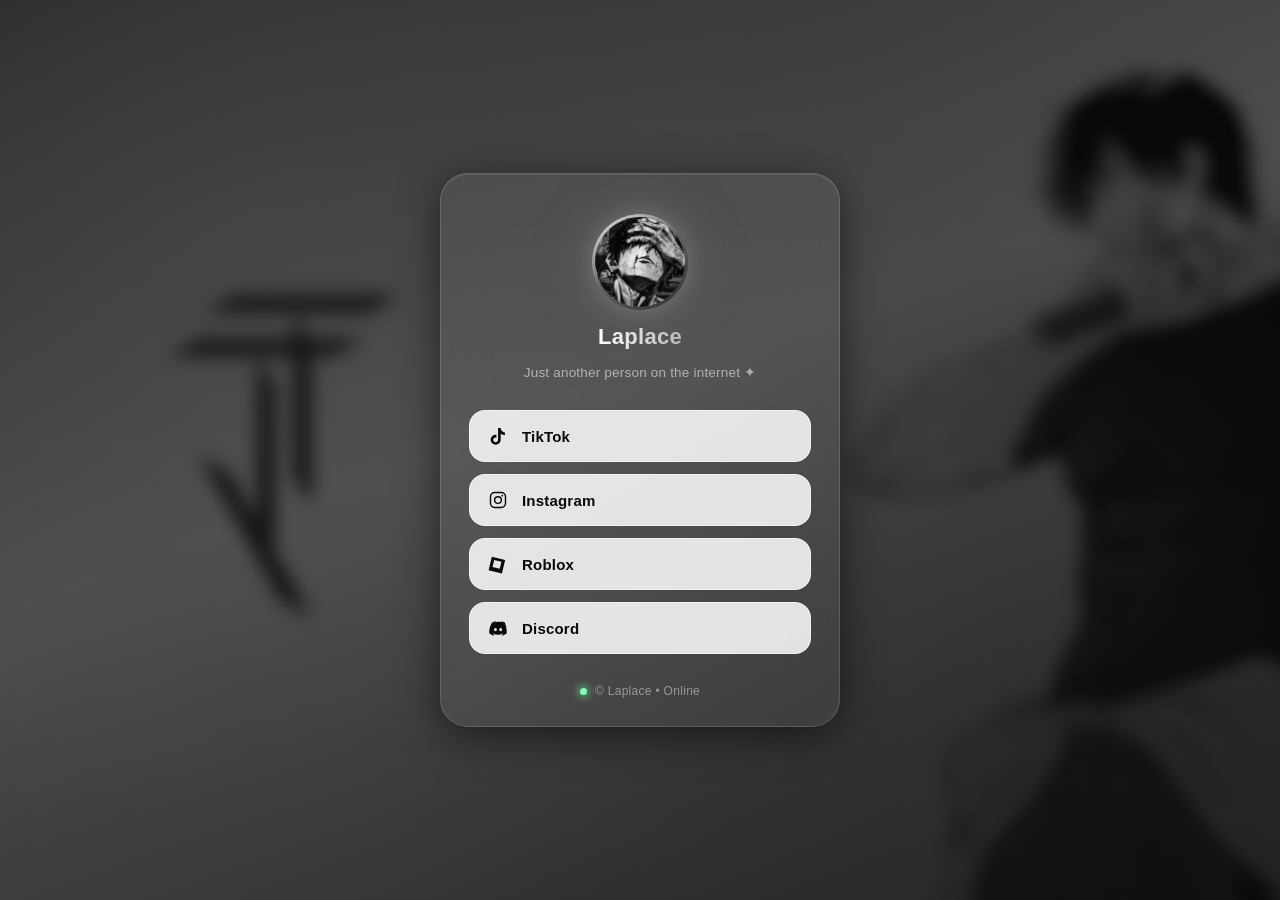
==== index-standalone.html @ 18fcc11a "Add files via upload" ====
<!DOCTYPE html>
<html lang="en">
<head>
<meta charset="UTF-8">
<meta name="viewport" content="width=device-width, initial-scale=1.0">
<title>Laplace | Links</title>
<style>
* { margin: 0; padding: 0; box-sizing: border-box; }
html, body { height: 100%; }
body {
  font-family: -apple-system, BlinkMacSystemFont, "Segoe UI", Inter, Roboto, "Helvetica Neue", Arial, sans-serif;
  color: #f2f2f2;
  overflow-x: hidden;
  display: flex;
  align-items: center;
  justify-content: center;
  min-height: 100vh;
  padding: 24px;
  position: relative;
  background: #0a0a0a;
}
.bg {
  position: fixed;
  inset: -8%;
  z-index: -3;
  background-image: url("[data-uri]");
  background-size: cover;
  background-position: center 30%;
  background-repeat: no-repeat;
  filter: blur(9px) grayscale(0.55) brightness(0.55) contrast(1.05);
  animation: gradientZoom 22s ease-in-out infinite;
}
.tint {
  position: fixed;
  inset: 0;
  z-index: -2;
  background:
    radial-gradient(circle at 20% 25%, rgba(90, 90, 90, 0.25), transparent 50%),
    radial-gradient(circle at 80% 75%, rgba(40, 40, 40, 0.3), transparent 55%),
    linear-gradient(160deg, rgba(5, 5, 5, 0.72) 0%, rgba(15, 15, 15, 0.5) 45%, rgba(5, 5, 5, 0.78) 100%);
}
@keyframes gradientZoom { 0%{transform:scale(1.05);} 50%{transform:scale(1.16);} 100%{transform:scale(1.05);} }
.card {
  width: 100%;
  max-width: 400px;
  background: rgba(255, 255, 255, 0.06);
  border: 1px solid rgba(255, 255, 255, 0.14);
  border-radius: 28px;
  backdrop-filter: blur(24px) saturate(140%);
  -webkit-backdrop-filter: blur(24px) saturate(140%);
  box-shadow: 0 8px 40px rgba(0,0,0,0.55), inset 0 1px 0 rgba(255,255,255,0.08);
  padding: 40px 28px 28px;
  display: flex;
  flex-direction: column;
  align-items: center;
  gap: 30px;
  opacity: 0;
  transform: translateY(28px);
  animation: cardIn 0.9s cubic-bezier(0.22,1,0.36,1) 0.15s forwards;
}
@keyframes cardIn { to { opacity: 1; transform: translateY(0); } }
.profile { display: flex; flex-direction: column; align-items: center; gap: 14px; text-align: center; }
.avatar-ring {
  width: 96px; height: 96px; border-radius: 50%; padding: 3px;
  background: linear-gradient(145deg, #ffffff, #4a4a4a, #0a0a0a);
  animation: floaty 5s ease-in-out infinite;
}
@keyframes floaty { 0%,100%{transform:translateY(0);} 50%{transform:translateY(-6px);} }
.avatar {
  width: 100%; height: 100%; border-radius: 50%;
  background-image: url("[data-uri]");
  background-size: cover;
  background-position: center 30%;
  box-shadow: 0 0 0 1px rgba(255,255,255,0.08) inset, 0 0 25px 4px rgba(255,255,255,0.18), 0 0 55px 10px rgba(120,120,120,0.25);
  animation: glowPulse 4s ease-in-out infinite;
}
@keyframes glowPulse {
  0%,100% { box-shadow: 0 0 0 1px rgba(255,255,255,0.08) inset, 0 0 25px 4px rgba(255,255,255,0.18), 0 0 55px 10px rgba(120,120,120,0.25); }
  50% { box-shadow: 0 0 0 1px rgba(255,255,255,0.1) inset, 0 0 34px 8px rgba(255,255,255,0.28), 0 0 70px 16px rgba(150,150,150,0.32); }
}
.username {
  font-size: 22px; font-weight: 700; letter-spacing: 0.3px;
  background: linear-gradient(90deg, #ffffff, #b8b8b8);
  -webkit-background-clip: text; background-clip: text; color: transparent;
}
.tagline { font-size: 13.5px; color: rgba(255,255,255,0.55); font-weight: 400; letter-spacing: 0.2px; }
.links { width: 100%; display: flex; flex-direction: column; gap: 12px; }
.link-btn {
  position: relative; display: flex; align-items: center; gap: 14px;
  width: 100%; padding: 15px 18px; border-radius: 16px; text-decoration: none;
  color: #0a0a0a; background: rgba(255,255,255,0.85); border: 1px solid rgba(255,255,255,0.5);
  font-weight: 600; font-size: 15px; letter-spacing: 0.2px; cursor: pointer; overflow: hidden;
  transition: transform 0.35s cubic-bezier(0.22,1,0.36,1), background-color 0.35s ease, color 0.35s ease, box-shadow 0.35s ease, border-color 0.35s ease;
  opacity: 0; transform: translateY(16px); animation: linkIn 0.6s ease forwards;
}
.links .link-btn:nth-child(1){animation-delay:0.35s;}
.links .link-btn:nth-child(2){animation-delay:0.45s;}
.links .link-btn:nth-child(3){animation-delay:0.55s;}
.links .link-btn:nth-child(4){animation-delay:0.65s;}
@keyframes linkIn { to { opacity: 1; transform: translateY(0); } }
.link-btn .icon { width: 20px; height: 20px; flex-shrink: 0; display: flex; align-items: center; justify-content: center; }
.link-btn .icon svg { width: 100%; height: 100%; }
.link-btn .label { flex: 1; }
.link-btn .arrow { opacity: 0; transform: translate(-4px, 4px); transition: opacity 0.3s ease, transform 0.3s ease; font-size: 14px; }
.link-btn:hover, .link-btn:focus-visible {
  background: #0a0a0a; color: #ffffff; border-color: rgba(255,255,255,0.18);
  transform: translateY(-4px); box-shadow: 0 14px 30px rgba(0,0,0,0.45), 0 0 0 1px rgba(255,255,255,0.06);
}
.link-btn:hover .arrow, .link-btn:focus-visible .arrow { opacity: 0.7; transform: translate(0,0); }
.link-btn:active { transform: translateY(-1px) scale(0.98); }
.footer { display: flex; align-items: center; gap: 8px; font-size: 12px; color: rgba(255,255,255,0.45); letter-spacing: 0.3px; }
.dot { width: 7px; height: 7px; border-radius: 50%; background: #7dffb0; box-shadow: 0 0 8px 2px rgba(125,255,176,0.6); animation: blink 2.4s ease-in-out infinite; }
@keyframes blink { 0%,100%{opacity:1;} 50%{opacity:0.4;} }
@media (max-width: 420px) {
  .card { padding: 34px 20px 22px; border-radius: 22px; }
  .avatar-ring { width: 84px; height: 84px; }
  .avatar { font-size: 34px; }
  .username { font-size: 20px; }
  .link-btn { padding: 14px 16px; font-size: 14px; }
}
@media (prefers-reduced-motion: reduce) {
  .bg, .avatar-ring, .avatar, .card, .link-btn, .dot { animation: none !important; }
  .card, .link-btn { opacity: 1 !important; transform: none !important; }
}
</style>
</head>
<body>

  <div class="bg"></div>
  <div class="tint"></div>

  <main class="card">
    <div class="profile">
      <div class="avatar-ring">
        <div class="avatar"></div>
      </div>
      <h1 class="username">Laplace</h1>
      <p class="tagline">Just another person on the internet ✦</p>
    </div>

    <nav class="links">
      <a class="link-btn" href="https://www.tiktok.com/@l2place" target="_blank" rel="noopener noreferrer">
        <span class="icon"><svg viewBox="0 0 24 24" fill="currentColor"><path d="M16.6 5.82c-.9-.98-1.4-2.25-1.4-3.57h-3.1v14.3c0 1.6-1.3 2.9-2.9 2.9-1.6 0-2.9-1.3-2.9-2.9 0-1.6 1.3-2.9 2.9-2.9.3 0 .58.04.86.13v-3.16a6.03 6.03 0 0 0-.86-.06 6.02 6.02 0 1 0 6.02 6.02V9.4a8.72 8.72 0 0 0 5.08 1.62V7.9a5.32 5.32 0 0 1-3.7-2.08z"/></svg></span>
        <span class="label">TikTok</span>
        <span class="arrow">↗</span>
      </a>
      <a class="link-btn" href="https://www.instagram.com/l2place/" target="_blank" rel="noopener noreferrer">
        <span class="icon"><svg viewBox="0 0 24 24" fill="none" stroke="currentColor" stroke-width="1.7"><rect x="3" y="3" width="18" height="18" rx="5"/><circle cx="12" cy="12" r="4"/><circle cx="17.2" cy="6.8" r="1.1" fill="currentColor" stroke="none"/></svg></span>
        <span class="label">Instagram</span>
        <span class="arrow">↗</span>
      </a>
      <a class="link-btn" href="https://www.roblox.com/users/5163942492/profile" target="_blank" rel="noopener noreferrer">
        <span class="icon"><svg viewBox="0 0 24 24" fill="currentColor"><path d="M4.6 3.4 20.6 7.3l-3.9 16-16-3.9 3.9-16zm2.9 3.7-2.1 8.6 8.6 2.1 2.1-8.6-8.6-2.1z"/></svg></span>
        <span class="label">Roblox</span>
        <span class="arrow">↗</span>
      </a>
      <a class="link-btn" href="https://discord.com/users/567998036010336267" target="_blank" rel="noopener noreferrer">
        <span class="icon"><svg viewBox="0 0 24 24" fill="currentColor"><path d="M20.3 5.4A17.5 17.5 0 0 0 15.9 4l-.3.6a13 13 0 0 1 3.7 1.4 15.3 15.3 0 0 0-13.4 0A13 13 0 0 1 9.6 4.6L9.3 4a17.5 17.5 0 0 0-4.4 1.4C2 9.9 1.3 14.3 1.6 18.6a17.7 17.7 0 0 0 5.3 2.7l.8-1.3a11.3 11.3 0 0 1-1.9-.9l.5-.4a12.7 12.7 0 0 0 11.4 0l.5.4c-.6.4-1.2.6-1.9.9l.8 1.3a17.6 17.6 0 0 0 5.3-2.7c.4-5-.9-9.3-2.1-13.2zM8.9 15.9c-1 0-1.8-.9-1.8-2s.8-2 1.8-2 1.8.9 1.8 2-.8 2-1.8 2zm6.3 0c-1 0-1.8-.9-1.8-2s.8-2 1.8-2 1.8.9 1.8 2-.8 2-1.8 2z"/></svg></span>
        <span class="label">Discord</span>
        <span class="arrow">↗</span>
      </a>
    </nav>

    <footer class="footer">
      <span class="dot"></span>
      © Laplace • Online
    </footer>
  </main>

</body>
</html>
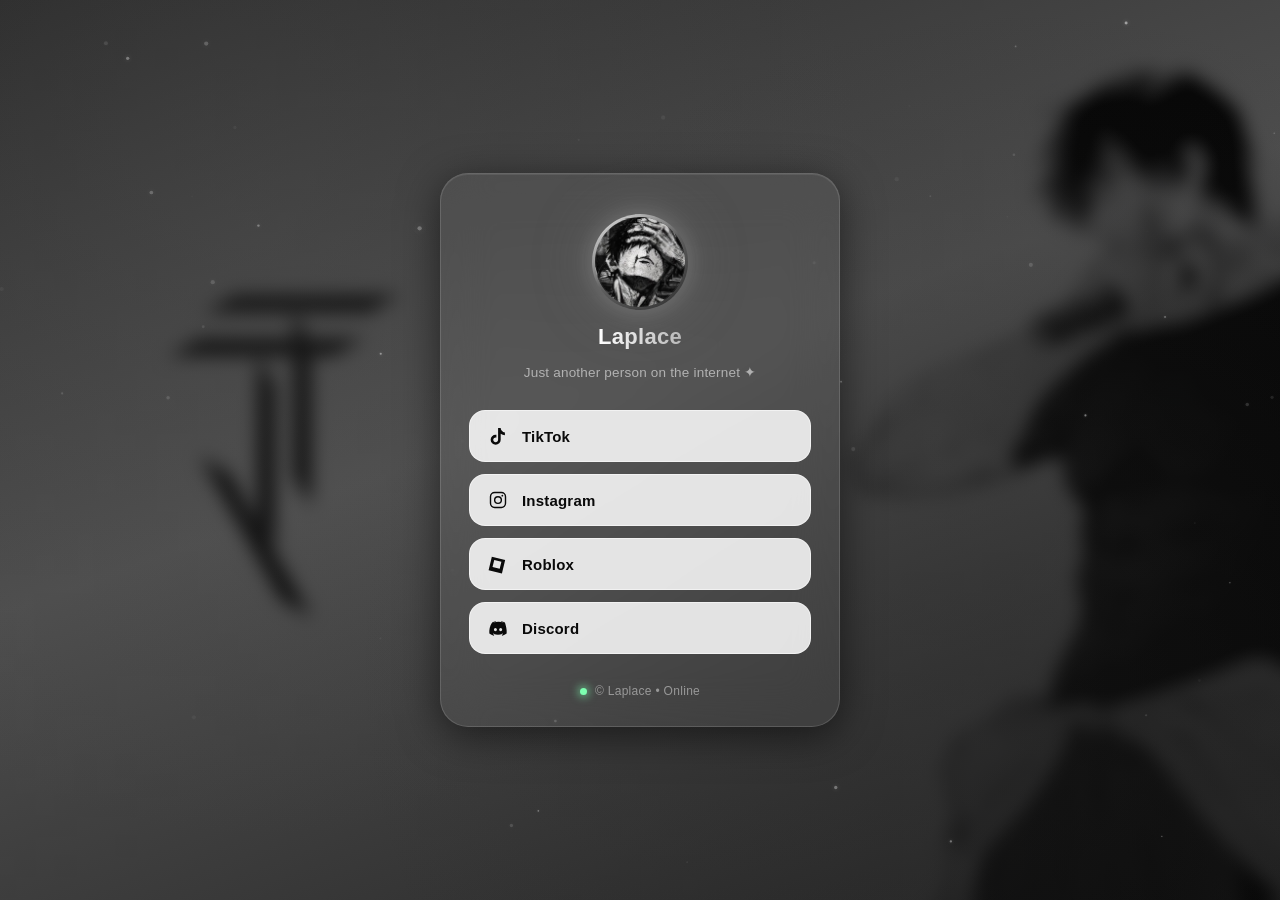
==== commit 6d7f0dc8: "Add files via upload" ====
--- a/index-standalone.html
+++ b/index-standalone.html
@@ -92,7 +92,20 @@
   font-weight: 600; font-size: 15px; letter-spacing: 0.2px; cursor: pointer; overflow: hidden;
   transition: transform 0.35s cubic-bezier(0.22,1,0.36,1), background-color 0.35s ease, color 0.35s ease, box-shadow 0.35s ease, border-color 0.35s ease;
   opacity: 0; transform: translateY(16px); animation: linkIn 0.6s ease forwards;
-}
+  will-change: transform;
+}
+.link-btn::before {
+  content: "";
+  position: absolute;
+  inset: 0;
+  background: radial-gradient(circle at var(--mx, 50%) var(--my, 50%), rgba(255,255,255,0.4), transparent 60%);
+  opacity: 0;
+  transition: opacity 0.35s ease;
+  pointer-events: none;
+  mix-blend-mode: overlay;
+}
+.link-btn:hover::before, .link-btn:focus-visible::before { opacity: 1; }
+.link-btn .icon, .link-btn .label, .link-btn .arrow { position: relative; z-index: 1; }
 .links .link-btn:nth-child(1){animation-delay:0.35s;}
 .links .link-btn:nth-child(2){animation-delay:0.45s;}
 .links .link-btn:nth-child(3){animation-delay:0.55s;}
@@ -121,13 +134,14 @@
 @media (prefers-reduced-motion: reduce) {
   .bg, .avatar-ring, .avatar, .card, .link-btn, .dot { animation: none !important; }
   .card, .link-btn { opacity: 1 !important; transform: none !important; }
-}
+}#particles { position: fixed; inset: 0; z-index: -1; pointer-events: none; }
 </style>
 </head>
 <body>
 
   <div class="bg"></div>
   <div class="tint"></div>
+  <canvas id="particles"></canvas>
 
   <main class="card">
     <div class="profile">
@@ -167,5 +181,199 @@
     </footer>
   </main>
 
+  <script>
+(function () {
+  "use strict";
+
+  var canvas = document.getElementById("particles");
+  if (!canvas) return;
+  var ctx = canvas.getContext("2d");
+
+  var particles = [];
+  var COUNT = 55;
+  var t = 0;
+  var reduced = window.matchMedia("(prefers-reduced-motion: reduce)").matches;
+
+  var mouse = { x: -9999, y: -9999, active: false };
+  var REACT_RADIUS = 130;
+
+  function rand(min, max) {
+    return Math.random() * (max - min) + min;
+  }
+
+  function resize() {
+    var dpr = window.devicePixelRatio || 1;
+    canvas.width = window.innerWidth * dpr;
+    canvas.height = window.innerHeight * dpr;
+    canvas.style.width = window.innerWidth + "px";
+    canvas.style.height = window.innerHeight + "px";
+    ctx.setTransform(dpr, 0, 0, dpr, 0, 0);
+  }
+
+  function createParticle() {
+    return {
+      x: rand(0, window.innerWidth),
+      y: rand(0, window.innerHeight),
+      r: rand(0.6, 2.3),
+      baseOpacity: rand(0.12, 0.5),
+      speed: rand(0.12, 0.42),
+      drift: rand(0.3, 1.1),
+      phase: rand(0, Math.PI * 2),
+      flicker: rand(0.4, 1.3)
+    };
+  }
+
+  function init() {
+    resize();
+    particles = [];
+    for (var i = 0; i < COUNT; i++) particles.push(createParticle());
+  }
+
+  function drawStatic() {
+    ctx.clearRect(0, 0, window.innerWidth, window.innerHeight);
+    for (var i = 0; i < particles.length; i++) {
+      var p = particles[i];
+      ctx.beginPath();
+      ctx.arc(p.x, p.y, p.r, 0, Math.PI * 2);
+      ctx.fillStyle = "rgba(255,255,255," + p.baseOpacity + ")";
+      ctx.fill();
+    }
+  }
+
+  function animate() {
+    t += 0.016;
+    ctx.clearRect(0, 0, window.innerWidth, window.innerHeight);
+
+    for (var i = 0; i < particles.length; i++) {
+      var p = particles[i];
+
+      p.y -= p.speed;
+      p.x += Math.sin(t * p.flicker + p.phase) * p.drift * 0.05;
+
+      var extraGlow = 0;
+
+      if (mouse.active) {
+        var dx = p.x - mouse.x;
+        var dy = p.y - mouse.y;
+        var dist = Math.sqrt(dx * dx + dy * dy);
+        if (dist < REACT_RADIUS && dist > 0.001) {
+          var force = (REACT_RADIUS - dist) / REACT_RADIUS;
+          p.x += (dx / dist) * force * 2.6;
+          p.y += (dy / dist) * force * 2.6;
+          extraGlow = force * 0.55;
+        }
+      }
+
+      if (p.y < -10) {
+        p.y = window.innerHeight + 10;
+        p.x = rand(0, window.innerWidth);
+      }
+      if (p.x < -10) p.x = window.innerWidth + 10;
+      if (p.x > window.innerWidth + 10) p.x = -10;
+
+      var opacity = p.baseOpacity * (0.55 + 0.45 * Math.sin(t * p.flicker + p.phase)) + extraGlow;
+      var radius = p.r + extraGlow * 1.6;
+
+      ctx.beginPath();
+      ctx.arc(p.x, p.y, radius, 0, Math.PI * 2);
+      ctx.fillStyle = "rgba(255,255,255," + Math.min(Math.max(opacity, 0), 1) + ")";
+      ctx.shadowColor = "rgba(255,255,255,0.6)";
+      ctx.shadowBlur = radius * (3.2 + extraGlow * 4);
+      ctx.fill();
+    }
+
+    requestAnimationFrame(animate);
+  }
+
+  function onMouseMove(e) {
+    mouse.x = e.clientX;
+    mouse.y = e.clientY;
+    mouse.active = true;
+  }
+
+  function onMouseLeave() {
+    mouse.active = false;
+  }
+
+  function onTouchMove(e) {
+    if (e.touches && e.touches[0]) {
+      mouse.x = e.touches[0].clientX;
+      mouse.y = e.touches[0].clientY;
+      mouse.active = true;
+    }
+  }
+
+  var resizeTimer;
+  window.addEventListener("resize", function () {
+    clearTimeout(resizeTimer);
+    resizeTimer = setTimeout(function () {
+      resize();
+      if (reduced) drawStatic();
+    }, 120);
+  });
+
+  window.addEventListener("mousemove", onMouseMove, { passive: true });
+  window.addEventListener("mouseleave", onMouseLeave, { passive: true });
+  window.addEventListener("touchmove", onTouchMove, { passive: true });
+  window.addEventListener("touchend", onMouseLeave, { passive: true });
+
+  init();
+  if (reduced) {
+    drawStatic();
+  } else {
+    animate();
+  }
+})();
+(function () {
+  "use strict";
+
+  var reduced = window.matchMedia("(prefers-reduced-motion: reduce)").matches;
+  if (reduced) return;
+
+  var buttons = document.querySelectorAll(".link-btn");
+
+  buttons.forEach(function (btn) {
+    var rect = null;
+
+    btn.addEventListener("mouseenter", function () {
+      rect = btn.getBoundingClientRect();
+      btn.style.transition =
+        "transform 0.12s ease-out, background-color 0.35s ease, color 0.35s ease, box-shadow 0.35s ease, border-color 0.35s ease";
+    });
+
+    btn.addEventListener("mousemove", function (e) {
+      if (!rect) rect = btn.getBoundingClientRect();
+      var x = e.clientX - rect.left;
+      var y = e.clientY - rect.top;
+
+      var px = (x / rect.width) * 100;
+      var py = (y / rect.height) * 100;
+      btn.style.setProperty("--mx", px + "%");
+      btn.style.setProperty("--my", py + "%");
+
+      var rotateY = ((x / rect.width) - 0.5) * 8;
+      var rotateX = ((y / rect.height) - 0.5) * -8;
+
+      btn.style.transform =
+        "translateY(-4px) perspective(700px) rotateX(" +
+        rotateX.toFixed(2) +
+        "deg) rotateY(" +
+        rotateY.toFixed(2) +
+        "deg)";
+    });
+
+    btn.addEventListener("mouseleave", function () {
+      btn.style.transition =
+        "transform 0.5s cubic-bezier(0.22,1,0.36,1), background-color 0.35s ease, color 0.35s ease, box-shadow 0.35s ease, border-color 0.35s ease";
+      btn.style.transform = "";
+      rect = null;
+    });
+  });
+
+  window.addEventListener("resize", function () {
+    // rect is recalculated lazily on next mouseenter/mousemove
+  });
+})();
+  </script>
 </body>
-</html>+</html>
